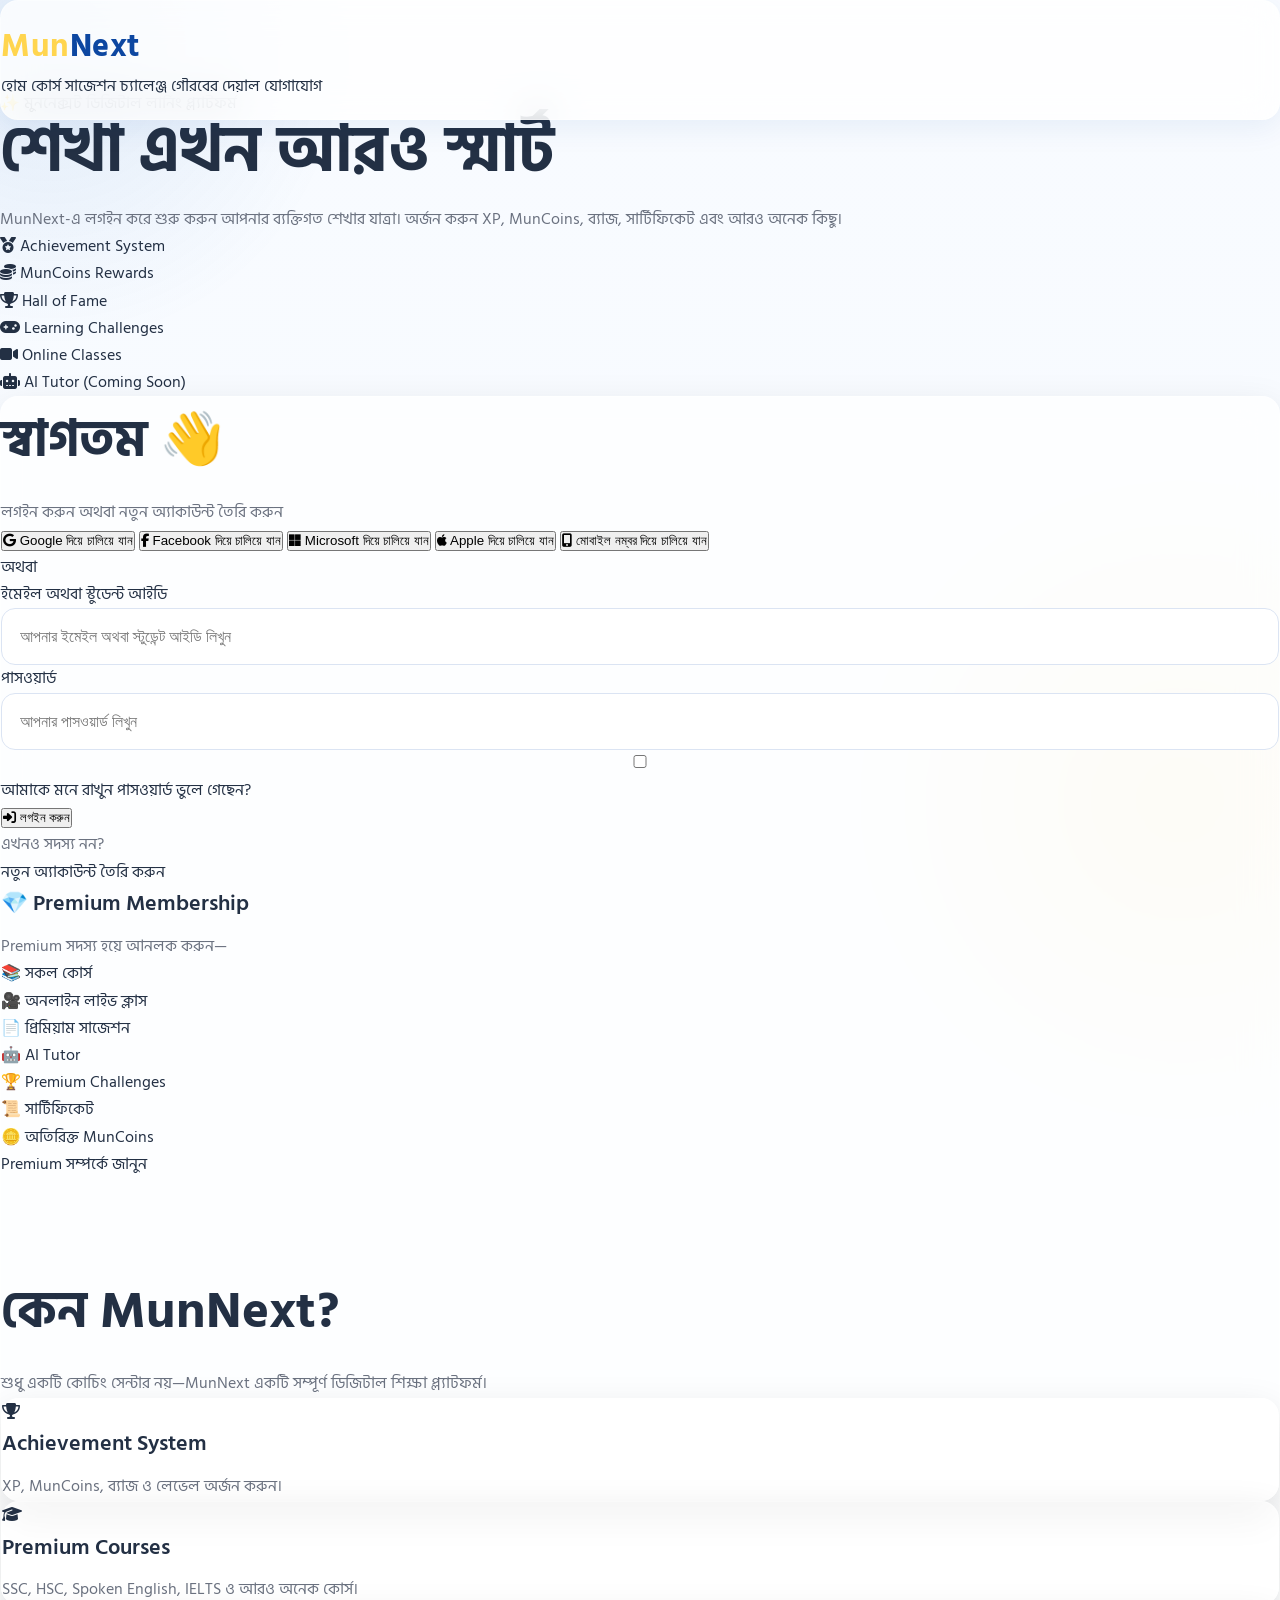
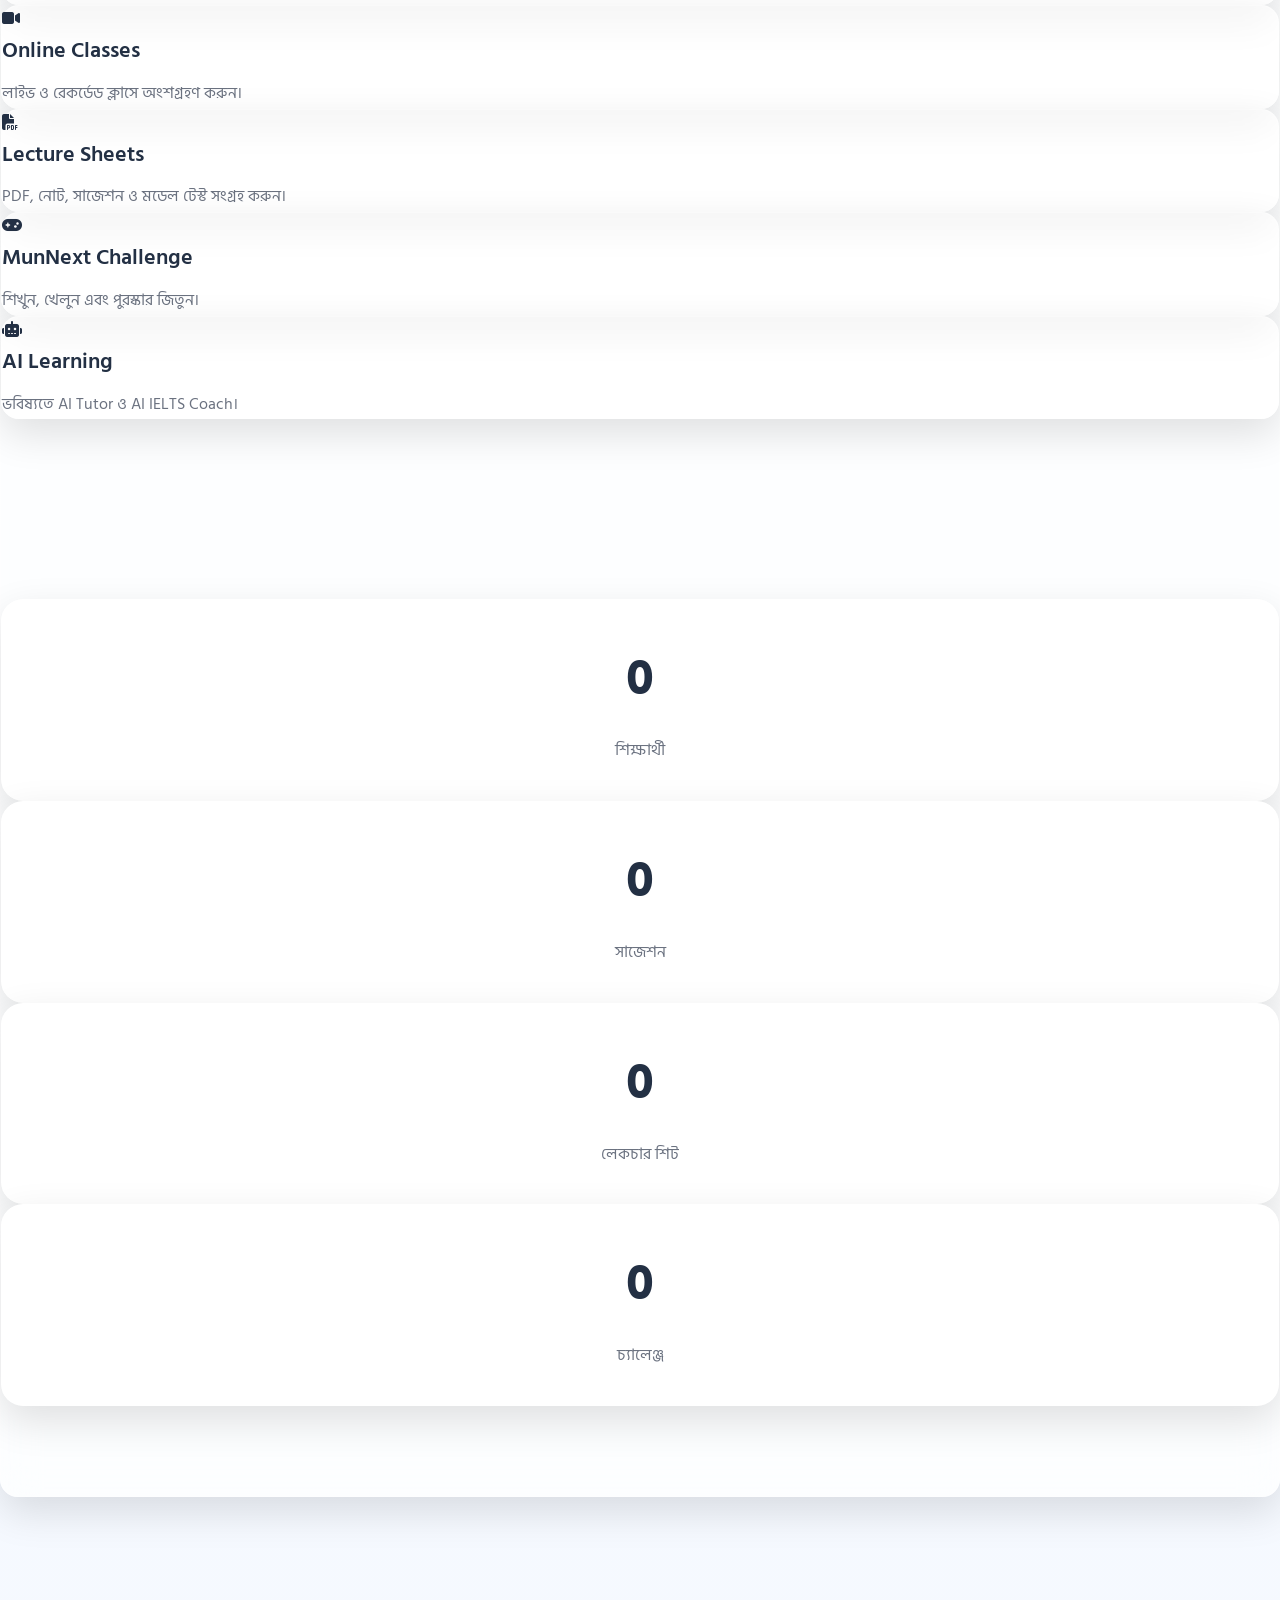
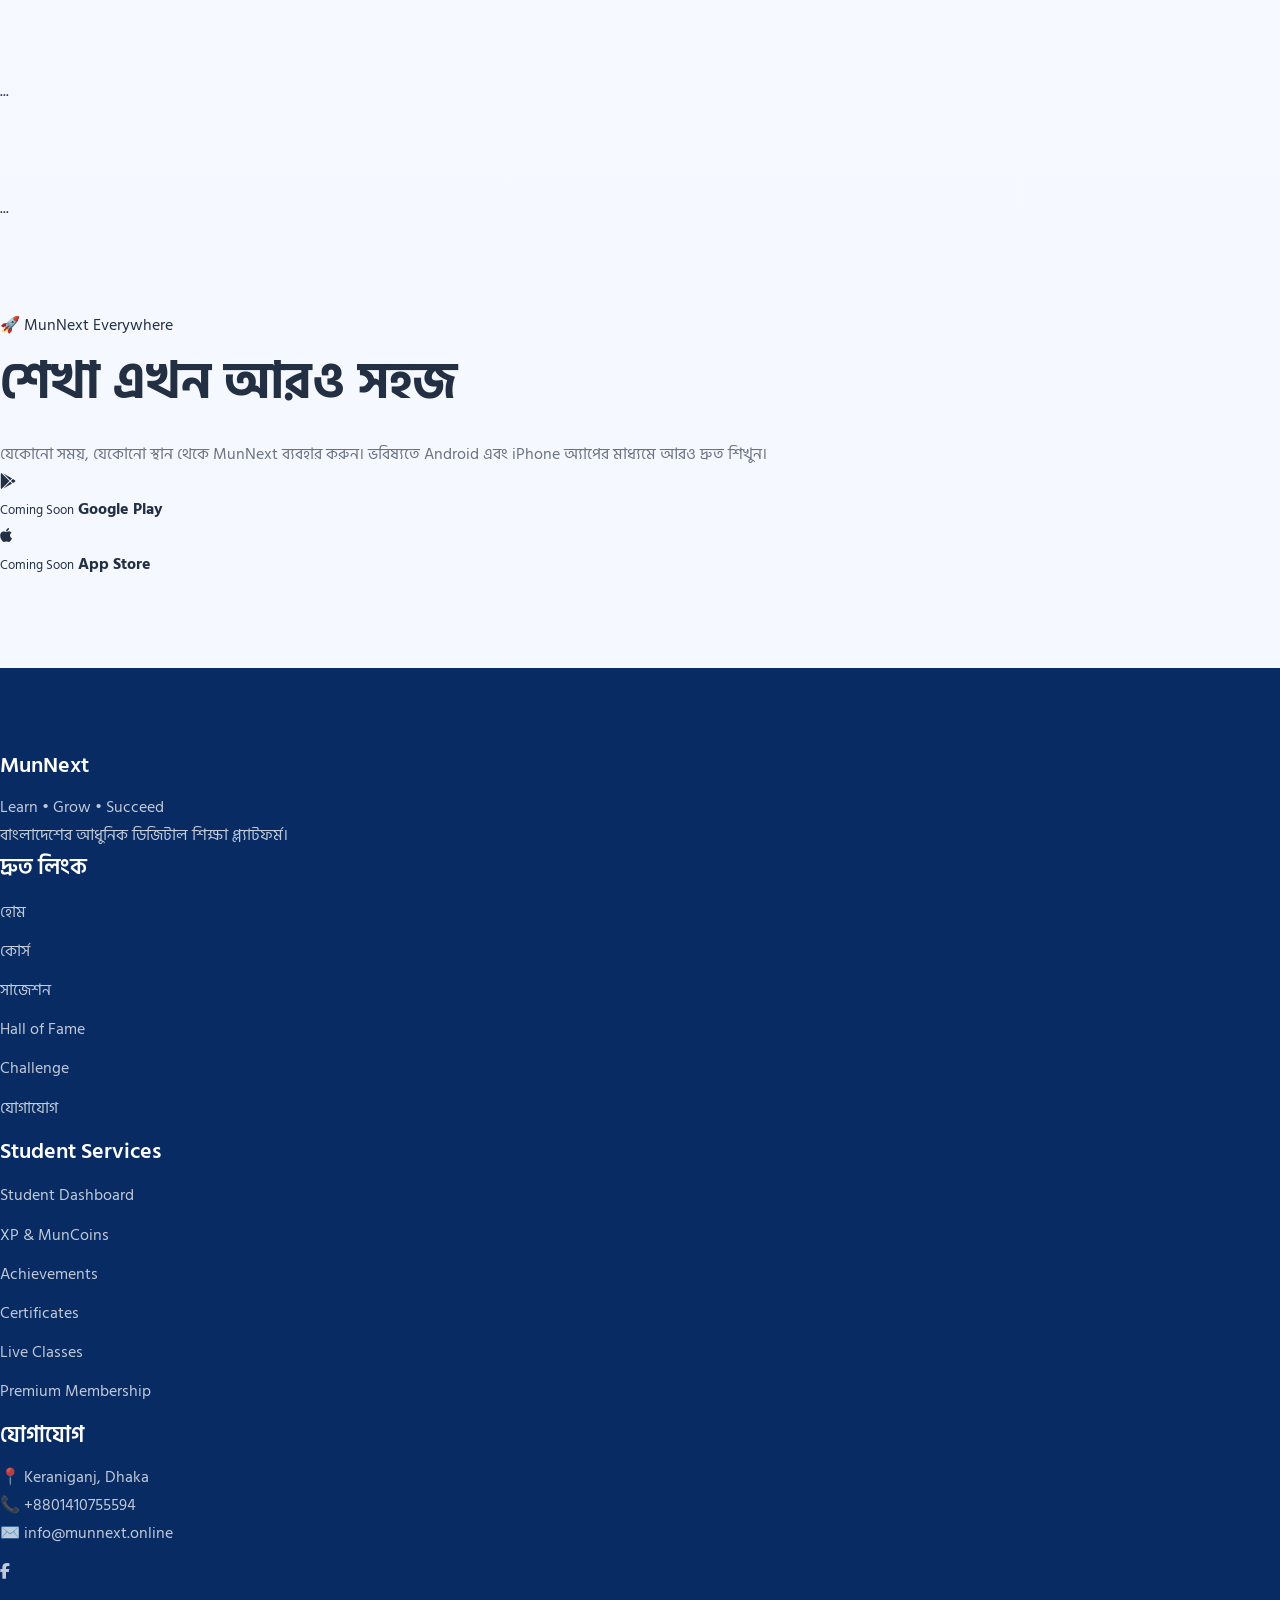
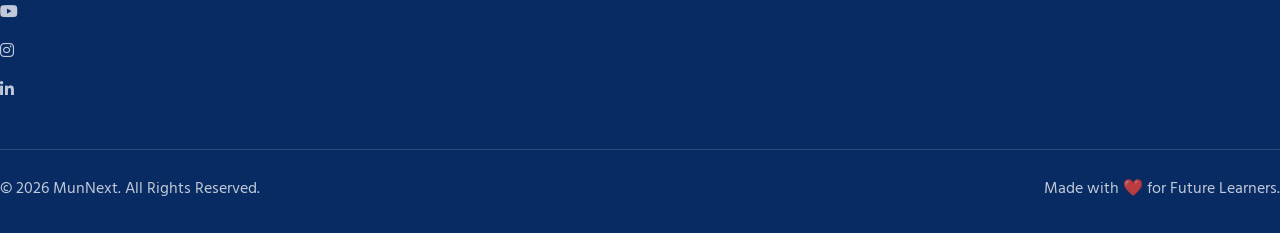
==== login.html @ df801f14 "Create login.html" ====
<!DOCTYPE html>
<html lang="bn">

<head>

<meta charset="UTF-8">
<meta name="viewport" content="width=device-width, initial-scale=1.0">

<title>লগইন | MunNext</title>

<meta name="description" content="MunNext Student Login">

<link rel="preconnect" href="https://fonts.googleapis.com">
<link rel="preconnect" href="https://fonts.gstatic.com" crossorigin>

<link href="https://fonts.googleapis.com/css2?family=Hind+Siliguri:wght@400;500;600;700&family=Poppins:wght@300;400;500;600;700&display=swap" rel="stylesheet">

<link rel="stylesheet" href="css/style.css">
<link rel="stylesheet" href="css/components.css">
<link rel="stylesheet" href="css/animations.css">

<link rel="stylesheet"
href="https://cdnjs.cloudflare.com/ajax/libs/font-awesome/6.7.2/css/all.min.css">

</head>

<body>

<!-- Floating Background -->

<div class="floating-circle circle1"></div>
<div class="floating-circle circle2"></div>
<div class="floating-circle circle3"></div>

<!-- Navigation -->

<header class="navbar glass">

<a href="index.html" class="logo">

<span>Mun</span>Next

</a>

<nav>

<a href="index.html">হোম</a>

<a href="courses.html">কোর্স</a>

<a href="suggestion.html">সাজেশন</a>

<a href="challenge.html">চ্যালেঞ্জ</a>

<a href="hall-of-fame.html">গৌরবের দেয়াল</a>

<a href="contact.html">যোগাযোগ</a>

</nav>

</header>

<!-- Login Section -->

<section class="login-section">

<div class="login-left reveal">

<span class="premium-tag">

✨ মুননেক্সট ডিজিটাল লার্নিং প্ল্যাটফর্ম

</span>

<h1>

শেখা এখন আরও স্মার্ট

</h1>

<p>

MunNext-এ লগইন করে শুরু করুন আপনার ব্যক্তিগত শেখার যাত্রা।
অর্জন করুন XP, MunCoins, ব্যাজ, সার্টিফিকেট এবং আরও অনেক কিছু।

</p>

<div class="feature-list">

<div>

<i class="fa-solid fa-medal"></i>

<span>Achievement System</span>

</div>

<div>

<i class="fa-solid fa-coins"></i>

<span>MunCoins Rewards</span>

</div>

<div>

<i class="fa-solid fa-trophy"></i>

<span>Hall of Fame</span>

</div>

<div>

<i class="fa-solid fa-gamepad"></i>

<span>Learning Challenges</span>

</div>

<div>

<i class="fa-solid fa-video"></i>

<span>Online Classes</span>

</div>

<div>

<i class="fa-solid fa-robot"></i>

<span>AI Tutor (Coming Soon)</span>

</div>

</div>

</div>

<div class="login-card glass reveal">

<h2>

স্বাগতম 👋

</h2>

<p>

লগইন করুন অথবা নতুন অ্যাকাউন্ট তৈরি করুন

</p>

<!-- ==========================
     SOCIAL LOGIN
========================== -->

<div class="social-login">

<button class="social-btn google">

<i class="fab fa-google"></i>

<span>Google দিয়ে চালিয়ে যান</span>

</button>

<button class="social-btn facebook">

<i class="fab fa-facebook-f"></i>

<span>Facebook দিয়ে চালিয়ে যান</span>

</button>

<button class="social-btn microsoft">

<i class="fab fa-microsoft"></i>

<span>Microsoft দিয়ে চালিয়ে যান</span>

</button>

<button class="social-btn apple">

<i class="fab fa-apple"></i>

<span>Apple দিয়ে চালিয়ে যান</span>

</button>

<button class="social-btn phone">

<i class="fa-solid fa-mobile-screen-button"></i>

<span>মোবাইল নম্বর দিয়ে চালিয়ে যান</span>

</button>

</div>

<!-- Divider -->

<div class="divider">

<span>অথবা</span>

</div>

<!-- Login Form -->

<form class="login-form">

<div class="input-group">

<label>ইমেইল অথবা স্টুডেন্ট আইডি</label>

<input
type="text"
placeholder="আপনার ইমেইল অথবা স্টুডেন্ট আইডি লিখুন">

</div>

<div class="input-group">

<label>পাসওয়ার্ড</label>

<input
type="password"
placeholder="আপনার পাসওয়ার্ড লিখুন">

</div>

<div class="login-options">

<label>

<input type="checkbox">

আমাকে মনে রাখুন

</label>

<a href="forgot-password.html">

পাসওয়ার্ড ভুলে গেছেন?

</a>

</div>

<button class="login-btn">

<i class="fa-solid fa-right-to-bracket"></i>

লগইন করুন

</button>

</form>

<!-- Register -->

<div class="register-box">

<p>

এখনও সদস্য নন?

</p>

<a href="register.html">

নতুন অ্যাকাউন্ট তৈরি করুন

</a>

</div>

<!-- Premium Section -->

<div class="premium-box">

<h3>

💎 Premium Membership

</h3>

<p>

Premium সদস্য হয়ে আনলক করুন—

</p>

<ul>

<li>📚 সকল কোর্স</li>

<li>🎥 অনলাইন লাইভ ক্লাস</li>

<li>📄 প্রিমিয়াম সাজেশন</li>

<li>🤖 AI Tutor</li>

<li>🏆 Premium Challenges</li>

<li>📜 সার্টিফিকেট</li>

<li>🪙 অতিরিক্ত MunCoins</li>

</ul>

<a href="premium.html" class="premium-btn">

Premium সম্পর্কে জানুন

</a>

</div><!-- ==========================
     TRUST & PLATFORM FEATURES
========================== -->

<section class="platform-highlights reveal">

<h2>কেন MunNext?</h2>

<p class="section-desc">
শুধু একটি কোচিং সেন্টার নয়—MunNext একটি সম্পূর্ণ ডিজিটাল শিক্ষা প্ল্যাটফর্ম।
</p>

<div class="highlight-grid">

<div class="highlight-card glass">
<i class="fa-solid fa-trophy"></i>
<h3>Achievement System</h3>
<p>XP, MunCoins, ব্যাজ ও লেভেল অর্জন করুন।</p>
</div>

<div class="highlight-card glass">
<i class="fa-solid fa-graduation-cap"></i>
<h3>Premium Courses</h3>
<p>SSC, HSC, Spoken English, IELTS ও আরও অনেক কোর্স।</p>
</div>

<div class="highlight-card glass">
<i class="fa-solid fa-video"></i>
<h3>Online Classes</h3>
<p>লাইভ ও রেকর্ডেড ক্লাসে অংশগ্রহণ করুন।</p>
</div>

<div class="highlight-card glass">
<i class="fa-solid fa-file-pdf"></i>
<h3>Lecture Sheets</h3>
<p>PDF, নোট, সাজেশন ও মডেল টেস্ট সংগ্রহ করুন।</p>
</div>

<div class="highlight-card glass">
<i class="fa-solid fa-gamepad"></i>
<h3>MunNext Challenge</h3>
<p>শিখুন, খেলুন এবং পুরস্কার জিতুন।</p>
</div>

<div class="highlight-card glass">
<i class="fa-solid fa-robot"></i>
<h3>AI Learning</h3>
<p>ভবিষ্যতে AI Tutor ও AI IELTS Coach।</p>
</div>

</div>

</section>

<!-- ==========================
     LIVE PLATFORM STATS
========================== -->

<section class="login-stats reveal">

<div class="stat-card glass">
<h2 data-counter="1000">0</h2>
<p>শিক্ষার্থী</p>
</div>

<div class="stat-card glass">
<h2 data-counter="200">0</h2>
<p>সাজেশন</p>
</div>

<div class="stat-card glass">
<h2 data-counter="500">0</h2>
<p>লেকচার শিট</p>
</div>

<div class="stat-card glass">
<h2 data-counter="50">0</h2>
<p>চ্যালেঞ্জ</p>
</div>

</section>

</div>

</section>

<!-- Paste Part 4 Here -->

<section class="download-app">
...
</section>

<footer>
...
</footer>

<script src="js/main.js"></script>
<script src="js/animations.js"></script>
<script src="js/auth.js"></script>
<script src="js/animations.js"></script>
<script src="js/auth.js"></script>
<!-- ===================================================
                DOWNLOAD APP SECTION
=================================================== -->

<section class="download-app reveal">

<div class="download-content">

<span class="premium-tag">

🚀 MunNext Everywhere

</span>

<h2>

শেখা এখন আরও সহজ

</h2>

<p>

যেকোনো সময়, যেকোনো স্থান থেকে MunNext ব্যবহার করুন।
ভবিষ্যতে Android এবং iPhone অ্যাপের মাধ্যমে আরও দ্রুত শিখুন।

</p>

<div class="download-buttons">

<a href="#" class="store-btn">

<i class="fab fa-google-play"></i>

<div>

<small>Coming Soon</small>

<strong>Google Play</strong>

</div>

</a>

<a href="#" class="store-btn">

<i class="fab fa-apple"></i>

<div>

<small>Coming Soon</small>

<strong>App Store</strong>

</div>

</a>

</div>

</div>

</section>

<!-- ===================================================
                    FOOTER
=================================================== -->

<footer class="footer">

<div class="footer-grid">

<div>

<h3>MunNext</h3>

<p>

Learn • Grow • Succeed

</p>

<p>

বাংলাদেশের আধুনিক ডিজিটাল শিক্ষা প্ল্যাটফর্ম।

</p>

</div>

<div>

<h3>দ্রুত লিংক</h3>

<a href="index.html">হোম</a>

<a href="courses.html">কোর্স</a>

<a href="suggestion.html">সাজেশন</a>

<a href="hall-of-fame.html">Hall of Fame</a>

<a href="challenge.html">Challenge</a>

<a href="contact.html">যোগাযোগ</a>

</div>

<div>

<h3>Student Services</h3>

<a href="#">Student Dashboard</a>

<a href="#">XP & MunCoins</a>

<a href="#">Achievements</a>

<a href="#">Certificates</a>

<a href="#">Live Classes</a>

<a href="#">Premium Membership</a>

</div>

<div>

<h3>যোগাযোগ</h3>

<p>

📍 Keraniganj, Dhaka

</p>

<p>

📞 +8801410755594

</p>

<p>

✉️ info@munnext.online

</p>

<div class="social-icons">

<a href="#"><i class="fab fa-facebook-f"></i></a>

<a href="#"><i class="fab fa-youtube"></i></a>

<a href="#"><i class="fab fa-instagram"></i></a>

<a href="#"><i class="fab fa-linkedin-in"></i></a>

</div>

</div>

</div>

<hr>

<div class="footer-bottom">

<p>

© 2026 MunNext.
All Rights Reserved.

</p>

<p>

Made with ❤️ for Future Learners.

</p>

</div>

</footer>
</body>

</html>
---- css/style.css ----
/*==================================================
  MUNNEXT DESIGN SYSTEM v2.0
  Author : OpenAI + Munna
  Website: https://munnext.online
  Theme  : Premium EdTech Platform
==================================================*/



/*==================================================
  GOOGLE FONT
==================================================*/

@import url('https://fonts.googleapis.com/css2?family=Poppins:wght@300;400;500;600;700;800&display=swap');



/*==================================================
  ROOT VARIABLES
==================================================*/

:root{

/* Brand */

--primary:#0D47A1;
--primary-light:#1565C0;
--primary-dark:#082B63;

--accent:#FFD54F;
--accent-dark:#F9A825;

--success:#00C853;
--danger:#E53935;

--purple:#7B1FA2;

--white:#ffffff;
--black:#111111;


/* Backgrounds */

--bg:#F4F8FF;
--bg-light:#FCFDFF;

--glass:rgba(255,255,255,.72);


/* Text */

--text:#233044;
--text-light:#6B7280;


/* Shadows */

--shadow-sm:
0 5px 15px rgba(0,0,0,.08);

--shadow:
0 15px 40px rgba(0,0,0,.12);

--shadow-lg:
0 25px 70px rgba(13,71,161,.18);


/* Radius */

--radius:18px;

--radius-lg:28px;

--radius-xl:40px;


/* Transition */

--transition:.35s ease;

}



/*==================================================
  RESET
==================================================*/

*{

margin:0;

padding:0;

box-sizing:border-box;

}



html{

scroll-behavior:smooth;

}



body{

font-family:'Hind Siliguri','Poppins',sans-serif;

background:linear-gradient(
180deg,
#F8FBFF 0%,
#F4F8FF 100%
);

color:var(--text);

overflow-x:hidden;

line-height:1.7;

}



/*==================================================
  TYPOGRAPHY
==================================================*/

h1{

font-size:clamp(2.7rem,5vw,4.6rem);

font-weight:800;

line-height:1.1;

margin-bottom:18px;

}



h2{

font-size:clamp(2rem,4vw,3.2rem);

font-weight:700;

margin-bottom:15px;

}



h3{

font-size:1.35rem;

font-weight:600;

margin-bottom:10px;

}



p{

font-size:1.02rem;

color:var(--text-light);

}



a{

text-decoration:none;

color:inherit;

}



/*==================================================
  IMAGES
==================================================*/

img{

max-width:100%;

display:block;

}



/*==================================================
  LISTS
==================================================*/

ul{

list-style:none;

}



/*==================================================
  CONTAINER
==================================================*/

.container{

width:min(1200px,92%);

margin:auto;

}



/*==================================================
  SECTION
==================================================*/

section{

padding:90px 0;

position:relative;

}



/*==================================================
  SECTION TITLE
==================================================*/

.section-title{

text-align:center;

margin-bottom:70px;

}



.section-title h2{

color:var(--primary);

}



.section-title p{

max-width:760px;

margin:auto;

}



/*==================================================
  GRID SYSTEM
==================================================*/

.grid{

display:grid;

gap:30px;

}



.grid-2{

grid-template-columns:repeat(auto-fit,minmax(340px,1fr));

}



.grid-3{

grid-template-columns:repeat(auto-fit,minmax(280px,1fr));

}



.grid-4{

grid-template-columns:repeat(auto-fit,minmax(220px,1fr));

}



/*==================================================
  GLASS EFFECT
==================================================*/

.glass{

background:var(--glass);

backdrop-filter:blur(18px);

border:1px solid rgba(255,255,255,.35);

border-radius:var(--radius);

box-shadow:var(--shadow);

}



/*==================================================
  PREMIUM BACKGROUND
==================================================*/

body::before{

content:"";

position:fixed;

top:-250px;

left:-250px;

width:600px;

height:600px;

background:
radial-gradient(circle,
rgba(21,101,192,.10),
transparent 70%);

z-index:-2;

}



body::after{

content:"";

position:fixed;

bottom:-250px;

right:-250px;

width:700px;

height:700px;

background:
radial-gradient(circle,
rgba(255,213,79,.18),
transparent 70%);

z-index:-2;

}



/*==================================================
  SCROLLBAR
==================================================*/

::-webkit-scrollbar{

width:10px;

}



::-webkit-scrollbar-track{

background:#EAF2FF;

}



::-webkit-scrollbar-thumb{

background:var(--primary);

border-radius:100px;

}



::-webkit-scrollbar-thumb:hover{

background:var(--primary-light);

}/*==================================================
  NAVBAR
==================================================*/

.navbar{

position:fixed;

top:0;
left:0;

width:100%;

padding:18px 0;

z-index:9999;

background:rgba(255,255,255,.78);

backdrop-filter:blur(18px);

-webkit-backdrop-filter:blur(18px);

border-bottom:1px solid rgba(255,255,255,.35);

box-shadow:0 8px 30px rgba(13,71,161,.08);

transition:var(--transition);

}


.navbar .container{

display:flex;

align-items:center;

justify-content:space-between;

}



.logo{

font-size:2rem;

font-weight:800;

color:var(--primary);

letter-spacing:.5px;

cursor:pointer;

}



.logo span{

color:var(--accent);

}



.nav-links{

display:flex;

align-items:center;

gap:28px;

}



.nav-links a{

font-size:.95rem;

font-weight:600;

color:var(--text);

position:relative;

transition:var(--transition);

}



.nav-links a:hover{

color:var(--primary);

}



.nav-links a::after{

content:"";

position:absolute;

left:0;

bottom:-8px;

width:0;

height:3px;

border-radius:50px;

background:linear-gradient(
90deg,
var(--primary),
var(--accent)
);

transition:.35s;

}



.nav-links a:hover::after{

width:100%;

}



/*==================================================
  MOBILE MENU BUTTON
==================================================*/

.menu-btn{

display:none;

font-size:2rem;

cursor:pointer;

color:var(--primary);

}



/*==================================================
  HERO
==================================================*/

.hero{

min-height:100vh;

display:flex;

align-items:center;

justify-content:center;

padding-top:120px;

position:relative;

overflow:hidden;

}



.hero::before{

content:"";

position:absolute;

inset:0;

background:

radial-gradient(circle at top right,
rgba(255,213,79,.18),
transparent 40%),

radial-gradient(circle at bottom left,
rgba(21,101,192,.14),
transparent 45%);

pointer-events:none;

}



.hero-content{

position:relative;

z-index:2;

text-align:center;

max-width:920px;

margin:auto;

}



.hero h1{

color:var(--primary-dark);

}



.hero h1 span{

background:linear-gradient(
90deg,
var(--primary),
var(--primary-light),
var(--accent)
);

-webkit-background-clip:text;

-webkit-text-fill-color:transparent;

}



.hero p{

font-size:1.15rem;

margin:25px auto 45px;

max-width:760px;

}



/*==================================================
  BUTTONS
==================================================*/

.btn{

display:inline-flex;

align-items:center;

justify-content:center;

padding:16px 34px;

border:none;

border-radius:999px;

font-weight:700;

cursor:pointer;

transition:var(--transition);

background:linear-gradient(
135deg,
var(--primary),
var(--primary-light)
);

color:#fff;

box-shadow:var(--shadow);

}



.btn:hover{

transform:translateY(-5px);

box-shadow:var(--shadow-lg);

}



.btn-yellow{

background:linear-gradient(
135deg,
var(--accent),
#FFE082
);

color:#222;

}



.buttons{

display:flex;

justify-content:center;

gap:18px;

flex-wrap:wrap;

}



/*==================================================
  HERO XP BAR
==================================================*/

.xp-bar{

height:12px;

width:100%;

background:#E6ECF7;

border-radius:50px;

overflow:hidden;

margin:16px 0;

}



.xp-progress{

width:75%;

height:100%;

border-radius:50px;

background:linear-gradient(
90deg,
var(--success),
#69F0AE
);

animation:xpMove 2.5s ease;

}



@keyframes xpMove{

from{

width:0;

}

to{

width:75%;

}

}



/*==================================================
  GRADIENT TEXT
==================================================*/

.gradient-text{

background:linear-gradient(
90deg,
var(--primary),
var(--purple),
var(--accent)
);

-webkit-background-clip:text;

-webkit-text-fill-color:transparent;

}



/*==================================================
  GLASS CARD
==================================================*/

.glass-card{

background:rgba(255,255,255,.75);

backdrop-filter:blur(20px);

border-radius:24px;

padding:30px;

box-shadow:var(--shadow);

border:1px solid rgba(255,255,255,.4);

transition:var(--transition);

}



.glass-card:hover{

transform:translateY(-10px);

box-shadow:var(--shadow-lg);

}/*==================================================
  PREMIUM CARDS
==================================================*/

.premium-card{
    background:rgba(255,255,255,.82);
    backdrop-filter:blur(18px);
    -webkit-backdrop-filter:blur(18px);
    border:1px solid rgba(255,255,255,.45);
    border-radius:24px;
    padding:32px;
    box-shadow:var(--shadow);
    transition:all .35s ease;
    overflow:hidden;
    position:relative;
}

.premium-card::before{
    content:"";
    position:absolute;
    top:0;
    left:-120%;
    width:80%;
    height:100%;
    background:linear-gradient(
        90deg,
        transparent,
        rgba(255,255,255,.45),
        transparent
    );
    transition:.8s;
}

.premium-card:hover::before{
    left:130%;
}

.premium-card:hover{
    transform:translateY(-10px);
    box-shadow:var(--shadow-lg);
}


/*==================================================
  COURSE CARD
==================================================*/

.course-card{
    text-align:center;
}

.course-card .icon{
    width:90px;
    height:90px;
    margin:auto;
    margin-bottom:20px;
    border-radius:50%;
    display:flex;
    align-items:center;
    justify-content:center;
    font-size:2rem;
    background:linear-gradient(
        135deg,
        var(--primary),
        var(--primary-light)
    );
    color:#fff;
}


/*==================================================
  STATISTICS
==================================================*/

.stat-card{
    background:#fff;
    border-radius:22px;
    padding:35px;
    text-align:center;
    box-shadow:var(--shadow);
    transition:.35s;
}

.stat-card:hover{
    transform:translateY(-10px);
}

.stat-card h1{
    color:var(--primary);
    font-size:3rem;
}

.stat-card p{
    margin-top:10px;
}


/*==================================================
  BADGES
==================================================*/

.badge{
    display:inline-flex;
    align-items:center;
    gap:8px;
    padding:10px 18px;
    border-radius:999px;
    font-size:.9rem;
    font-weight:700;
    background:linear-gradient(
        135deg,
        var(--accent),
        #FFE082
    );
    color:#222;
}


/*==================================================
  SHARE BUTTONS
==================================================*/

.share-buttons{
    display:flex;
    gap:15px;
    justify-content:center;
    flex-wrap:wrap;
    margin-top:25px;
}


/*==================================================
  LIVE CLASS CARD
==================================================*/

.live-class{
    background:#fff;
    padding:30px;
    border-radius:24px;
    text-align:center;
    box-shadow:var(--shadow);
    transition:.35s;
}

.live-class:hover{
    transform:translateY(-12px);
    box-shadow:var(--shadow-lg);
}

.live{
    display:inline-block;
    padding:8px 18px;
    border-radius:999px;
    background:#E53935;
    color:#fff;
    font-size:.8rem;
    font-weight:700;
}


/*==================================================
  STUDENT PHOTO
==================================================*/

.student-photo{
    width:180px;
    height:180px;
    object-fit:cover;
    border-radius:50%;
    border:6px solid var(--accent);
    margin:auto;
    box-shadow:var(--shadow);
}


/*==================================================
  CTA SECTION
==================================================*/

.cta-section{
    text-align:center;
    background:linear-gradient(
        135deg,
        var(--primary),
        var(--primary-light)
    );
    color:#fff;
    border-radius:40px;
    margin:90px auto;
    width:min(1200px,92%);
    padding:80px 40px;
}

.cta-section h1{
    color:#fff;
}

.cta-section p{
    color:rgba(255,255,255,.88);
    max-width:700px;
    margin:20px auto 40px;
}


/*==================================================
  FOOTER
==================================================*/

.footer{
    background:var(--primary-dark);
    color:#fff;
    padding:80px 0 30px;
}

.footer h2,
.footer h3{
    color:#fff;
}

.footer span{
    color:var(--accent);
}

.footer p{
    color:rgba(255,255,255,.75);
}

.footer a{
    display:block;
    color:rgba(255,255,255,.75);
    margin:12px 0;
    transition:.3s;
}

.footer a:hover{
    color:var(--accent);
    padding-left:6px;
}

.footer hr{
    margin:45px 0 25px;
    border:none;
    height:1px;
    background:rgba(255,255,255,.15);
}

.footer-bottom{
    display:flex;
    justify-content:space-between;
    align-items:center;
    gap:20px;
    flex-wrap:wrap;
}/*==================================================
  MUNNEXT DESIGN SYSTEM v2.0
  PART 4 - FINAL
==================================================*/


/*==============================
  FORMS
==============================*/

input,
textarea,
select{

width:100%;

padding:15px 18px;

border:1px solid #dbe4f3;

border-radius:14px;

outline:none;

font-size:1rem;

font-family:'Poppins',sans-serif;

background:#fff;

transition:.3s;

}

input:focus,
textarea:focus,
select:focus{

border-color:var(--primary);

box-shadow:0 0 0 4px rgba(13,71,161,.12);

}


/*==============================
  TABLE
==============================*/

table{

width:100%;

border-collapse:collapse;

background:#fff;

border-radius:20px;

overflow:hidden;

box-shadow:var(--shadow);

}

th{

background:var(--primary);

color:#fff;

padding:18px;

}

td{

padding:16px;

border-bottom:1px solid #eef2f7;

}

tr:hover{

background:#f7fbff;

}


/*==============================
  SPACING UTILITIES
==============================*/

.mt-1{margin-top:10px;}
.mt-2{margin-top:20px;}
.mt-3{margin-top:30px;}
.mt-4{margin-top:40px;}
.mt-5{margin-top:60px;}

.mb-1{margin-bottom:10px;}
.mb-2{margin-bottom:20px;}
.mb-3{margin-bottom:30px;}
.mb-4{margin-bottom:40px;}
.mb-5{margin-bottom:60px;}

.pt-5{padding-top:60px;}
.pb-5{padding-bottom:60px;}

.text-center{text-align:center;}

.bg-light{

background:var(--bg);

}

.rounded{

border-radius:var(--radius);

}

.shadow{

box-shadow:var(--shadow);

}


/*==============================
  HOVER EFFECTS
==============================*/

.hover-up{

transition:.35s;

}

.hover-up:hover{

transform:translateY(-8px);

}

.hover-scale{

transition:.35s;

}

.hover-scale:hover{

transform:scale(1.03);

}

.hover-rotate{

transition:.35s;

}

.hover-rotate:hover{

transform:rotate(-2deg);

}


/*==============================
  RESPONSIVE
==============================*/

@media(max-width:992px){

.hero{

padding-top:140px;

}

.grid-4{

grid-template-columns:repeat(2,1fr);

}

}



@media(max-width:768px){

.nav-links{

display:none;

}

.menu-btn{

display:block;

}

.grid-2,
.grid-3,
.grid-4{

grid-template-columns:1fr;

}

.buttons{

flex-direction:column;

align-items:center;

}

.hero{

text-align:center;

}

.hero h1{

font-size:2.7rem;

}

section{

padding:70px 0;

}

.footer-bottom{

justify-content:center;

text-align:center;

}

}



@media(max-width:480px){

.container{

width:94%;

}

.hero h1{

font-size:2.2rem;

}

h2{

font-size:2rem;

}

.btn{

width:100%;

}

.premium-card{

padding:24px;

}

}


/*==============================
  ACCESSIBILITY
==============================*/

:focus-visible{

outline:3px solid var(--accent);

outline-offset:3px;

}


/*==============================
  SELECTION
==============================*/

::selection{

background:var(--primary);

color:#fff;

}


/*==============================
  END OF FILE
==============================*/
---- css/components.css ----
/*==================================================
  MUNNEXT COMPONENTS v1.0
  Premium Reusable UI Components
==================================================*/


/*==================================
  PREMIUM CARD
==================================*/

.premium-card{
    background:rgba(255,255,255,.88);
    backdrop-filter:blur(20px);
    -webkit-backdrop-filter:blur(20px);
    border:1px solid rgba(255,255,255,.45);
    border-radius:24px;
    padding:30px;
    position:relative;
    overflow:hidden;
    transition:.35s ease;
    box-shadow:0 15px 40px rgba(13,71,161,.10);
}

.premium-card:hover{

    transform:translateY(-10px);

    box-shadow:0 25px 60px rgba(13,71,161,.18);

}

.premium-card::before{

    content:"";

    position:absolute;

    top:0;
    left:-120%;

    width:80%;
    height:100%;

    background:linear-gradient(
        90deg,
        transparent,
        rgba(255,255,255,.45),
        transparent
    );

    transition:.8s;

}

.premium-card:hover::before{

    left:130%;

}


/*==================================
  ACHIEVEMENT CARD
==================================*/

.achievement-card{

    background:linear-gradient(
        135deg,
        #ffffff,
        #f7fbff
    );

    border-radius:24px;

    padding:30px;

    text-align:center;

    transition:.35s;

    box-shadow:0 12px 35px rgba(13,71,161,.08);

    border-top:5px solid var(--accent);

}

.achievement-card:hover{

    transform:translateY(-10px);

}

.achievement-icon{

    width:90px;

    height:90px;

    margin:auto;

    border-radius:50%;

    display:flex;

    align-items:center;

    justify-content:center;

    font-size:42px;

    background:linear-gradient(
        135deg,
        var(--primary),
        var(--primary-light)
    );

    color:#fff;

    margin-bottom:20px;

}


/*==================================
  HALL OF FAME WINNER CARD
==================================*/

.winner-card{

    background:#fff;

    border-radius:28px;

    overflow:hidden;

    box-shadow:0 18px 45px rgba(13,71,161,.12);

    transition:.35s;

}

.winner-card:hover{

    transform:translateY(-12px);

}

.winner-cover{

    height:110px;

    background:linear-gradient(
        135deg,
        var(--primary),
        var(--primary-light)
    );

}

.winner-avatar{

    width:120px;

    height:120px;

    border-radius:50%;

    object-fit:cover;

    border:6px solid #fff;

    margin:-60px auto 20px;

    display:block;

}

.winner-body{

    padding:25px;

    text-align:center;

}


/*==================================
  BADGE
==================================*/

.badge{

    display:inline-flex;

    align-items:center;

    justify-content:center;

    padding:8px 18px;

    border-radius:999px;

    font-size:.85rem;

    font-weight:700;

    background:linear-gradient(
        135deg,
        var(--accent),
        #FFE082
    );

    color:#222;

}


/*==================================
  XP WIDGET
==================================*/

.xp-widget{

    background:#fff;

    border-radius:22px;

    padding:25px;

    box-shadow:0 10px 30px rgba(13,71,161,.08);

}

.xp-widget h3{

    margin-bottom:15px;

}

.xp-bar{

    width:100%;

    height:12px;

    border-radius:999px;

    overflow:hidden;

    background:#e8eef9;

}

.xp-progress{

    width:70%;

    height:100%;

    border-radius:999px;

    background:linear-gradient(
        90deg,
        #00C853,
        #69F0AE
    );

}


/*==================================
  MUNCOINS
==================================*/

.coin-widget{

    background:linear-gradient(
        135deg,
        #FFF8E1,
        #ffffff
    );

    border-radius:22px;

    text-align:center;

    padding:30px;

    box-shadow:0 12px 30px rgba(255,193,7,.15);

}

.coin-value{

    font-size:3rem;

    font-weight:800;

    color:#F9A825;

}

.coin-label{

    color:#777;

    margin-top:10px;

}/*==================================================
  COURSE CARD
==================================================*/

.course-card{
    background:#fff;
    border-radius:24px;
    overflow:hidden;
    box-shadow:0 15px 40px rgba(13,71,161,.10);
    transition:.35s;
    display:flex;
    flex-direction:column;
}

.course-card:hover{
    transform:translateY(-12px);
    box-shadow:0 25px 60px rgba(13,71,161,.18);
}

.course-image{
    height:220px;
    background:linear-gradient(135deg,var(--primary),var(--primary-light));
    display:flex;
    align-items:center;
    justify-content:center;
    font-size:4rem;
    color:#fff;
}

.course-content{
    padding:28px;
    flex:1;
}

.course-meta{
    display:flex;
    justify-content:space-between;
    margin:20px 0;
    font-size:.9rem;
    color:var(--text-light);
}


/*==================================================
  PRICING CARD
==================================================*/

.pricing-card{
    background:#fff;
    border-radius:28px;
    padding:40px 30px;
    text-align:center;
    box-shadow:0 15px 45px rgba(13,71,161,.10);
    transition:.35s;
    position:relative;
}

.pricing-card:hover{
    transform:translateY(-12px);
}

.pricing-card.featured{
    border:3px solid var(--accent);
}

.price{
    font-size:3rem;
    font-weight:800;
    color:var(--primary);
    margin:20px 0;
}

.pricing-card ul{
    margin:25px 0;
}

.pricing-card ul li{
    padding:10px 0;
    color:var(--text-light);
}


/*==================================================
  TESTIMONIAL CARD
==================================================*/

.testimonial-card{
    background:#fff;
    border-radius:24px;
    padding:30px;
    box-shadow:0 15px 40px rgba(13,71,161,.10);
    position:relative;
}

.testimonial-card::before{
    content:"★★★★★";
    color:var(--accent);
    font-size:1.1rem;
    display:block;
    margin-bottom:15px;
}

.testimonial-user{
    display:flex;
    align-items:center;
    gap:15px;
    margin-top:25px;
}

.testimonial-user img{
    width:60px;
    height:60px;
    border-radius:50%;
    object-fit:cover;
}


/*==================================================
  NOTICE CARD
==================================================*/

.notice-card{
    background:#fff;
    border-left:6px solid var(--accent);
    padding:25px;
    border-radius:18px;
    box-shadow:0 10px 30px rgba(13,71,161,.08);
    transition:.3s;
}

.notice-card:hover{
    transform:translateX(6px);
}


/*==================================================
  GALLERY CARD
==================================================*/

.gallery-card{
    overflow:hidden;
    border-radius:20px;
    box-shadow:0 12px 30px rgba(13,71,161,.10);
}

.gallery-card img{
    width:100%;
    display:block;
    transition:.45s;
}

.gallery-card:hover img{
    transform:scale(1.08);
}


/*==================================================
  BLOG CARD
==================================================*/

.blog-card{
    background:#fff;
    border-radius:24px;
    overflow:hidden;
    box-shadow:0 15px 40px rgba(13,71,161,.10);
    transition:.35s;
}

.blog-card:hover{
    transform:translateY(-10px);
}

.blog-image{
    height:220px;
    background:linear-gradient(135deg,var(--primary),var(--primary-light));
}

.blog-content{
    padding:28px;
}

.blog-date{
    font-size:.85rem;
    color:var(--text-light);
    margin-bottom:12px;
}/*==================================================
  MUNNEXT COMPONENTS v1.0
  PART 3
==================================================*/


/*==================================
  LEADERBOARD CARD
==================================*/

.leaderboard{

    background:#fff;

    border-radius:28px;

    overflow:hidden;

    box-shadow:0 15px 40px rgba(13,71,161,.10);

}

.leaderboard-header{

    background:linear-gradient(
        135deg,
        var(--primary),
        var(--primary-light)
    );

    color:#fff;

    padding:22px 30px;

}

.leaderboard-item{

    display:flex;

    align-items:center;

    justify-content:space-between;

    padding:18px 25px;

    border-bottom:1px solid #eef2f7;

    transition:.3s;

}

.leaderboard-item:hover{

    background:#F8FBFF;

}

.rank{

    width:42px;

    height:42px;

    border-radius:50%;

    display:flex;

    align-items:center;

    justify-content:center;

    font-weight:700;

    background:var(--accent);

    color:#222;

}



/*==================================
  CHALLENGE CARD
==================================*/

.challenge-card{

    background:linear-gradient(
        135deg,
        #ffffff,
        #F8FBFF
    );

    border-radius:26px;

    padding:30px;

    position:relative;

    overflow:hidden;

    transition:.35s;

    box-shadow:0 15px 40px rgba(13,71,161,.10);

}

.challenge-card:hover{

    transform:translateY(-10px);

}

.challenge-level{

    position:absolute;

    top:18px;

    right:18px;

    padding:8px 15px;

    border-radius:999px;

    background:var(--accent);

    font-size:.8rem;

    font-weight:700;

}

.challenge-reward{

    margin-top:18px;

    color:var(--primary);

    font-weight:700;

}



/*==================================
  TIMELINE
==================================*/

.timeline{

    position:relative;

    margin:40px 0;

    padding-left:35px;

}

.timeline::before{

    content:"";

    position:absolute;

    left:10px;

    top:0;

    width:4px;

    height:100%;

    background:var(--primary-light);

    border-radius:999px;

}

.timeline-item{

    position:relative;

    margin-bottom:35px;

}

.timeline-item::before{

    content:"";

    position:absolute;

    left:-32px;

    top:6px;

    width:18px;

    height:18px;

    border-radius:50%;

    background:var(--accent);

    border:4px solid #fff;

    box-shadow:0 0 0 3px var(--primary);

}



/*==================================
  FAQ ACCORDION
==================================*/

.faq-item{

    background:#fff;

    border-radius:18px;

    margin-bottom:18px;

    box-shadow:0 10px 30px rgba(13,71,161,.08);

    overflow:hidden;

}

.faq-question{

    padding:22px;

    cursor:pointer;

    font-weight:600;

}

.faq-answer{

    display:none;

    padding:0 22px 22px;

    color:var(--text-light);

}



/*==================================
  ALERT BOXES
==================================*/

.alert{

    padding:18px 24px;

    border-radius:18px;

    margin:20px 0;

    font-weight:500;

}

.alert-success{

    background:#E8F5E9;

    color:#1B5E20;

    border-left:5px solid #00C853;

}

.alert-warning{

    background:#FFF8E1;

    color:#8D6E00;

    border-left:5px solid var(--accent);

}

.alert-danger{

    background:#FFEBEE;

    color:#B71C1C;

    border-left:5px solid var(--danger);

}



/*==================================
  PROGRESS RING PLACEHOLDER
==================================*/

.progress-ring{

    width:140px;

    height:140px;

    border-radius:50%;

    display:flex;

    align-items:center;

    justify-content:center;

    margin:auto;

    font-size:2rem;

    font-weight:700;

    background:conic-gradient(

        var(--primary) 75%,

        #E6ECF7 0

    );

    color:var(--primary);

}



/*==================================
  LOADING SKELETON
==================================*/

.skeleton{

    border-radius:18px;

    background:linear-gradient(

        90deg,

        #eceff4,

        #f8fbff,

        #eceff4

    );

    background-size:300%;

    animation:skeletonLoading 1.6s infinite;

}

@keyframes skeletonLoading{

    0%{

        background-position:100% 0;

    }

    100%{

        background-position:-100% 0;

    }

}
---- css/animations.css ----
/*==================================================
  MUNNEXT ANIMATIONS v1.0
  Premium Animation Library
==================================================*/


/*==================================
  FADE UP
==================================*/

@keyframes fadeUp{

    from{
        opacity:0;
        transform:translateY(40px);
    }

    to{
        opacity:1;
        transform:translateY(0);
    }

}

.fade-up{

    animation:fadeUp .8s ease forwards;

}



/*==================================
  FADE DOWN
==================================*/

@keyframes fadeDown{

    from{

        opacity:0;

        transform:translateY(-40px);

    }

    to{

        opacity:1;

        transform:translateY(0);

    }

}

.fade-down{

    animation:fadeDown .8s ease forwards;

}



/*==================================
  FADE LEFT
==================================*/

@keyframes fadeLeft{

    from{

        opacity:0;

        transform:translateX(-60px);

    }

    to{

        opacity:1;

        transform:translateX(0);

    }

}

.fade-left{

    animation:fadeLeft .9s ease forwards;

}



/*==================================
  FADE RIGHT
==================================*/

@keyframes fadeRight{

    from{

        opacity:0;

        transform:translateX(60px);

    }

    to{

        opacity:1;

        transform:translateX(0);

    }

}

.fade-right{

    animation:fadeRight .9s ease forwards;

}



/*==================================
  ZOOM IN
==================================*/

@keyframes zoomIn{

    from{

        opacity:0;

        transform:scale(.8);

    }

    to{

        opacity:1;

        transform:scale(1);

    }

}

.zoom-in{

    animation:zoomIn .7s ease forwards;

}



/*==================================
  FLOAT
==================================*/

@keyframes floating{

    0%{

        transform:translateY(0);

    }

    50%{

        transform:translateY(-12px);

    }

    100%{

        transform:translateY(0);

    }

}

.float{

    animation:floating 4s ease-in-out infinite;

}



/*==================================
  PULSE
==================================*/

@keyframes pulse{

    0%{

        transform:scale(1);

    }

    50%{

        transform:scale(1.05);

    }

    100%{

        transform:scale(1);

    }

}

.pulse{

    animation:pulse 2.5s infinite;

}



/*==================================
  SPIN
==================================*/

@keyframes spin{

    from{

        transform:rotate(0deg);

    }

    to{

        transform:rotate(360deg);

    }

}

.spin{

    animation:spin 12s linear infinite;

}/*==================================================
  MUNNEXT ANIMATIONS v1.0
  PART 2
==================================================*/


/*==================================
  GLOW EFFECT
==================================*/

@keyframes glow{

    0%{
        box-shadow:0 0 10px rgba(255,213,79,.20);
    }

    50%{
        box-shadow:
        0 0 30px rgba(255,213,79,.55),
        0 0 60px rgba(255,213,79,.25);
    }

    100%{
        box-shadow:0 0 10px rgba(255,213,79,.20);
    }

}

.glow{

    animation:glow 2.5s infinite;

}


/*==================================
  SHIMMER
==================================*/

.shimmer{

    position:relative;

    overflow:hidden;

}

.shimmer::after{

    content:"";

    position:absolute;

    top:0;

    left:-120%;

    width:60%;

    height:100%;

    background:linear-gradient(
        90deg,
        transparent,
        rgba(255,255,255,.55),
        transparent
    );

}

.shimmer:hover::after{

    animation:shimmerMove .9s ease;

}

@keyframes shimmerMove{

    from{

        left:-120%;

    }

    to{

        left:140%;

    }

}


/*==================================
  RIPPLE BUTTON
==================================*/

.ripple{

    position:relative;

    overflow:hidden;

}

.ripple::before{

    content:"";

    position:absolute;

    width:20px;

    height:20px;

    border-radius:50%;

    background:rgba(255,255,255,.5);

    transform:scale(0);

    opacity:0;

}

.ripple:hover::before{

    animation:rippleEffect .8s;

}

@keyframes rippleEffect{

    0%{

        transform:scale(0);

        opacity:.8;

    }

    100%{

        transform:scale(15);

        opacity:0;

    }

}


/*==================================
  LIFT HOVER
==================================*/

.lift{

    transition:.35s ease;

}

.lift:hover{

    transform:translateY(-12px);

}


/*==================================
  SCALE HOVER
==================================*/

.scale{

    transition:.35s ease;

}

.scale:hover{

    transform:scale(1.05);

}


/*==================================
  ROTATE HOVER
==================================*/

.rotate{

    transition:.35s ease;

}

.rotate:hover{

    transform:rotate(-3deg);

}


/*==================================
  ICON BOUNCE
==================================*/

@keyframes iconBounce{

    0%{

        transform:translateY(0);

    }

    30%{

        transform:translateY(-10px);

    }

    60%{

        transform:translateY(4px);

    }

    100%{

        transform:translateY(0);

    }

}

.icon-bounce:hover{

    animation:iconBounce .6s;

}


/*==================================
  SHAKE
==================================*/

@keyframes shake{

    0%,100%{

        transform:translateX(0);

    }

    20%{

        transform:translateX(-4px);

    }

    40%{

        transform:translateX(4px);

    }

    60%{

        transform:translateX(-4px);

    }

    80%{

        transform:translateX(4px);

    }

}

.shake:hover{

    animation:shake .45s;

}


/*==================================
  BUTTON PRESS
==================================*/

.press{

    transition:.15s;

}

.press:active{

    transform:scale(.96);

}/*==================================================
  MUNNEXT ANIMATIONS v1.0
  PART 3
==================================================*/


/*==================================
  ANIMATED GRADIENT
==================================*/

.gradient-animation{

    background:linear-gradient(
        -45deg,
        #0D47A1,
        #1565C0,
        #42A5F5,
        #FFD54F
    );

    background-size:400% 400%;

    animation:gradientMove 12s ease infinite;

}

@keyframes gradientMove{

    0%{

        background-position:0% 50%;

    }

    50%{

        background-position:100% 50%;

    }

    100%{

        background-position:0% 50%;

    }

}



/*==================================
  BACKGROUND FLOAT
==================================*/

@keyframes backgroundFloat{

    0%{

        transform:translateY(0px);

    }

    50%{

        transform:translateY(-25px);

    }

    100%{

        transform:translateY(0px);

    }

}

.bg-float{

    animation:backgroundFloat 8s ease-in-out infinite;

}



/*==================================
  HEARTBEAT
==================================*/

@keyframes heartbeat{

    0%{

        transform:scale(1);

    }

    14%{

        transform:scale(1.08);

    }

    28%{

        transform:scale(1);

    }

    42%{

        transform:scale(1.08);

    }

    70%{

        transform:scale(1);

    }

}

.heartbeat{

    animation:heartbeat 2.5s infinite;

}



/*==================================
  LOADING SPINNER
==================================*/

.spinner{

    width:60px;

    height:60px;

    border:6px solid rgba(13,71,161,.15);

    border-top-color:var(--primary);

    border-radius:50%;

    animation:spin 1s linear infinite;

}



/*==================================
  HERO IMAGE FLOAT
==================================*/

.hero-image{

    animation:floating 5s ease-in-out infinite;

}



/*==================================
  BLUR IN
==================================*/

@keyframes blurIn{

    from{

        opacity:0;

        filter:blur(10px);

        transform:scale(.95);

    }

    to{

        opacity:1;

        filter:blur(0);

        transform:scale(1);

    }

}

.blur-in{

    animation:blurIn .8s ease forwards;

}



/*==================================
  POP IN
==================================*/

@keyframes popIn{

    0%{

        opacity:0;

        transform:scale(.6);

    }

    80%{

        transform:scale(1.08);

    }

    100%{

        opacity:1;

        transform:scale(1);

    }

}

.pop{

    animation:popIn .7s ease;

}



/*==================================
  CARD REVEAL
==================================*/

@keyframes revealCard{

    from{

        opacity:0;

        transform:translateY(50px) scale(.95);

    }

    to{

        opacity:1;

        transform:translateY(0) scale(1);

    }

}

.reveal{

    animation:revealCard .9s ease forwards;

}



/*==================================
  SOFT SHADOW PULSE
==================================*/

@keyframes shadowPulse{

    0%{

        box-shadow:0 10px 25px rgba(13,71,161,.12);

    }

    50%{

        box-shadow:0 18px 45px rgba(13,71,161,.25);

    }

    100%{

        box-shadow:0 10px 25px rgba(13,71,161,.12);

    }

}

.shadow-pulse{

    animation:shadowPulse 3s infinite;

}/*==================================================
  MUNNEXT ANIMATIONS v1.0
  PART 4 - FINAL
==================================================*/


/*==================================
  SCROLL REVEAL
==================================*/

.reveal-scroll{

    opacity:0;

    transform:translateY(60px);

    transition:all .8s ease;

}

.reveal-scroll.active{

    opacity:1;

    transform:translateY(0);

}


/*==================================
  FADE STAGGER
==================================*/

.stagger>*{

    opacity:0;

    transform:translateY(30px);

}

.stagger.active>*:nth-child(1){

    animation:fadeUp .7s .1s forwards;

}

.stagger.active>*:nth-child(2){

    animation:fadeUp .7s .2s forwards;

}

.stagger.active>*:nth-child(3){

    animation:fadeUp .7s .3s forwards;

}

.stagger.active>*:nth-child(4){

    animation:fadeUp .7s .4s forwards;

}

.stagger.active>*:nth-child(5){

    animation:fadeUp .7s .5s forwards;

}

.stagger.active>*:nth-child(6){

    animation:fadeUp .7s .6s forwards;

}


/*==================================
  PAGE FADE
==================================*/

body{

    animation:pageFade .7s ease;

}

@keyframes pageFade{

    from{

        opacity:0;

    }

    to{

        opacity:1;

    }

}


/*==================================
  IMAGE HOVER
==================================*/

.img-hover{

    overflow:hidden;

}

.img-hover img{

    transition:.5s ease;

}

.img-hover:hover img{

    transform:scale(1.08);

}


/*==================================
  BUTTON GLOW
==================================*/

.btn-glow{

    transition:.35s;

}

.btn-glow:hover{

    box-shadow:
        0 0 20px rgba(255,213,79,.45),
        0 0 40px rgba(255,213,79,.25);

}


/*==================================
  GLASS HOVER
==================================*/

.glass-hover{

    transition:.35s;

}

.glass-hover:hover{

    backdrop-filter:blur(28px);

    transform:translateY(-8px);

}


/*==================================
  ROTATING BORDER
==================================*/

.rotating-border{

    position:relative;

}

.rotating-border::before{

    content:"";

    position:absolute;

    inset:-2px;

    border-radius:inherit;

    background:linear-gradient(
        90deg,
        transparent,
        var(--accent),
        transparent
    );

    animation:borderRotate 4s linear infinite;

    z-index:-1;

}

@keyframes borderRotate{

    from{

        transform:rotate(0deg);

    }

    to{

        transform:rotate(360deg);

    }

}


/*==================================
  REDUCED MOTION SUPPORT
==================================*/

@media (prefers-reduced-motion:reduce){

    *{

        animation:none !important;

        transition:none !important;

        scroll-behavior:auto !important;

    }

}


/*==================================
  END OF FILE
==================================*/
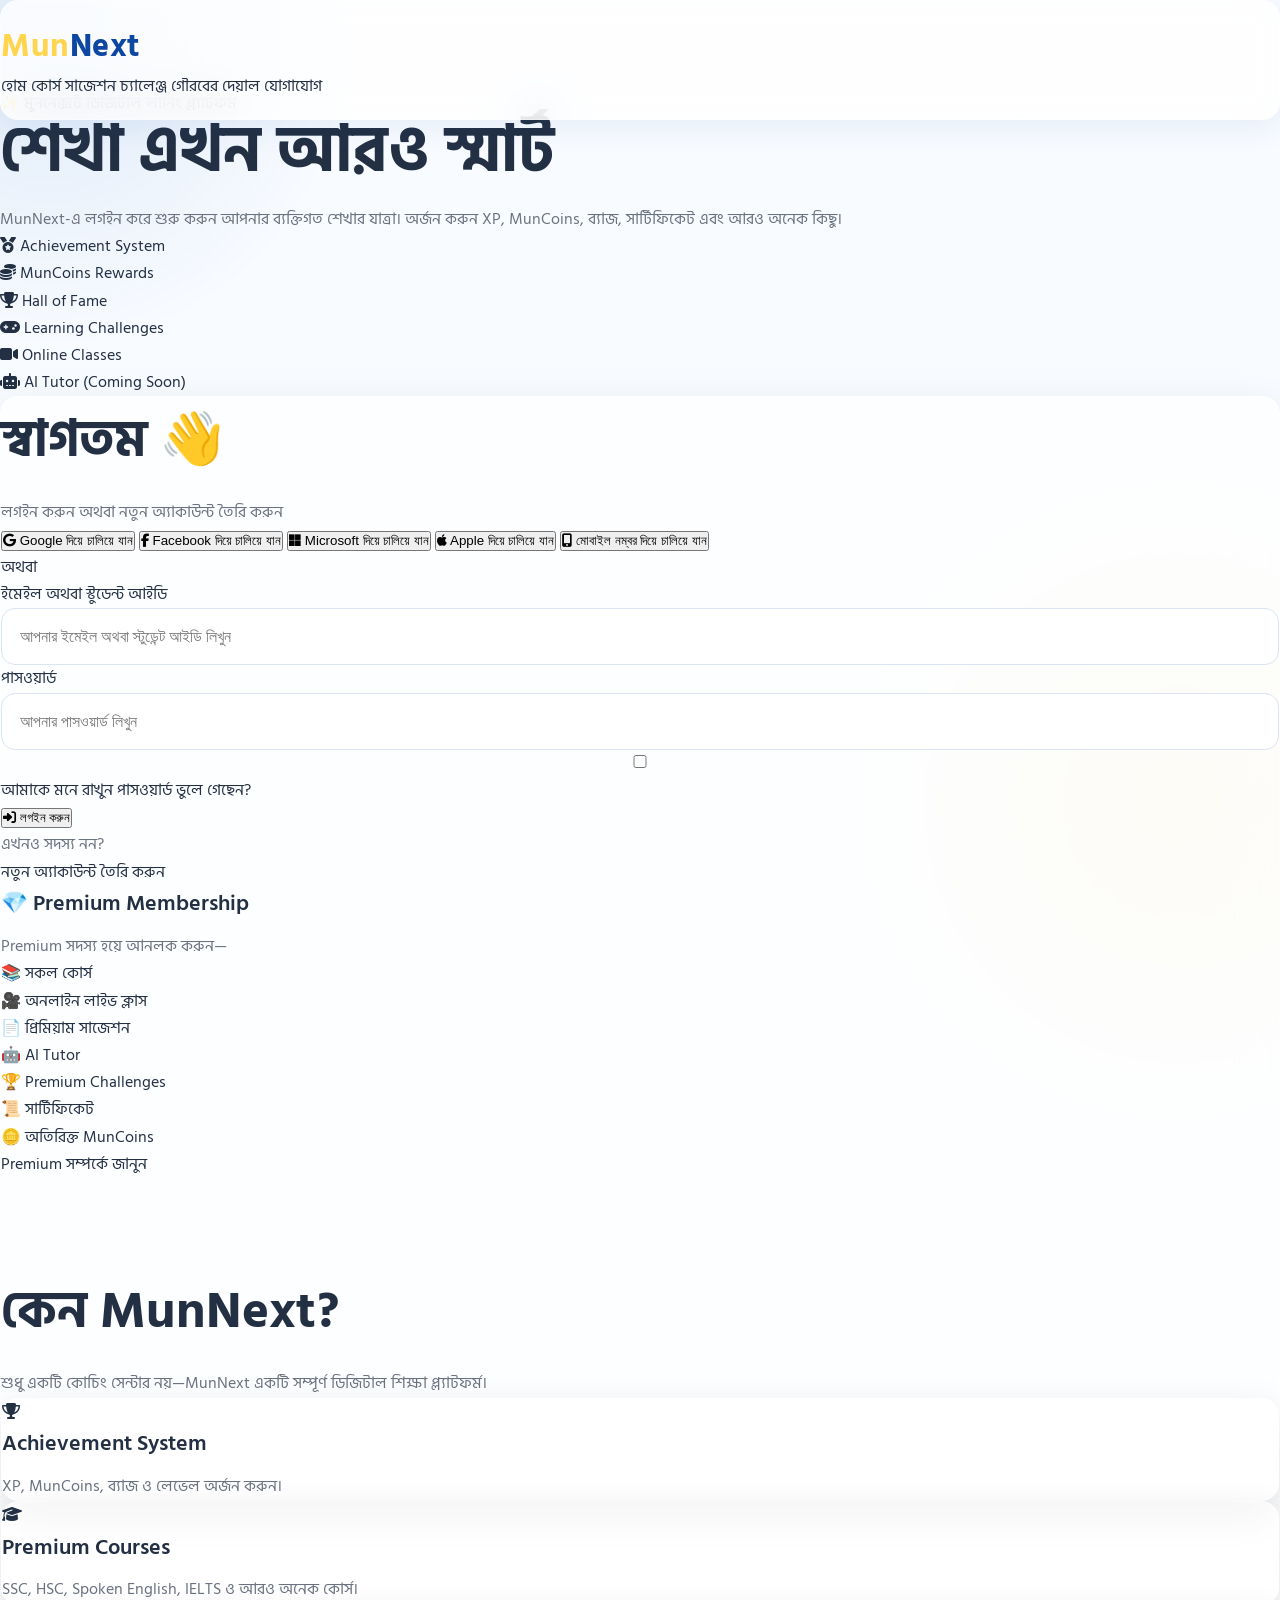
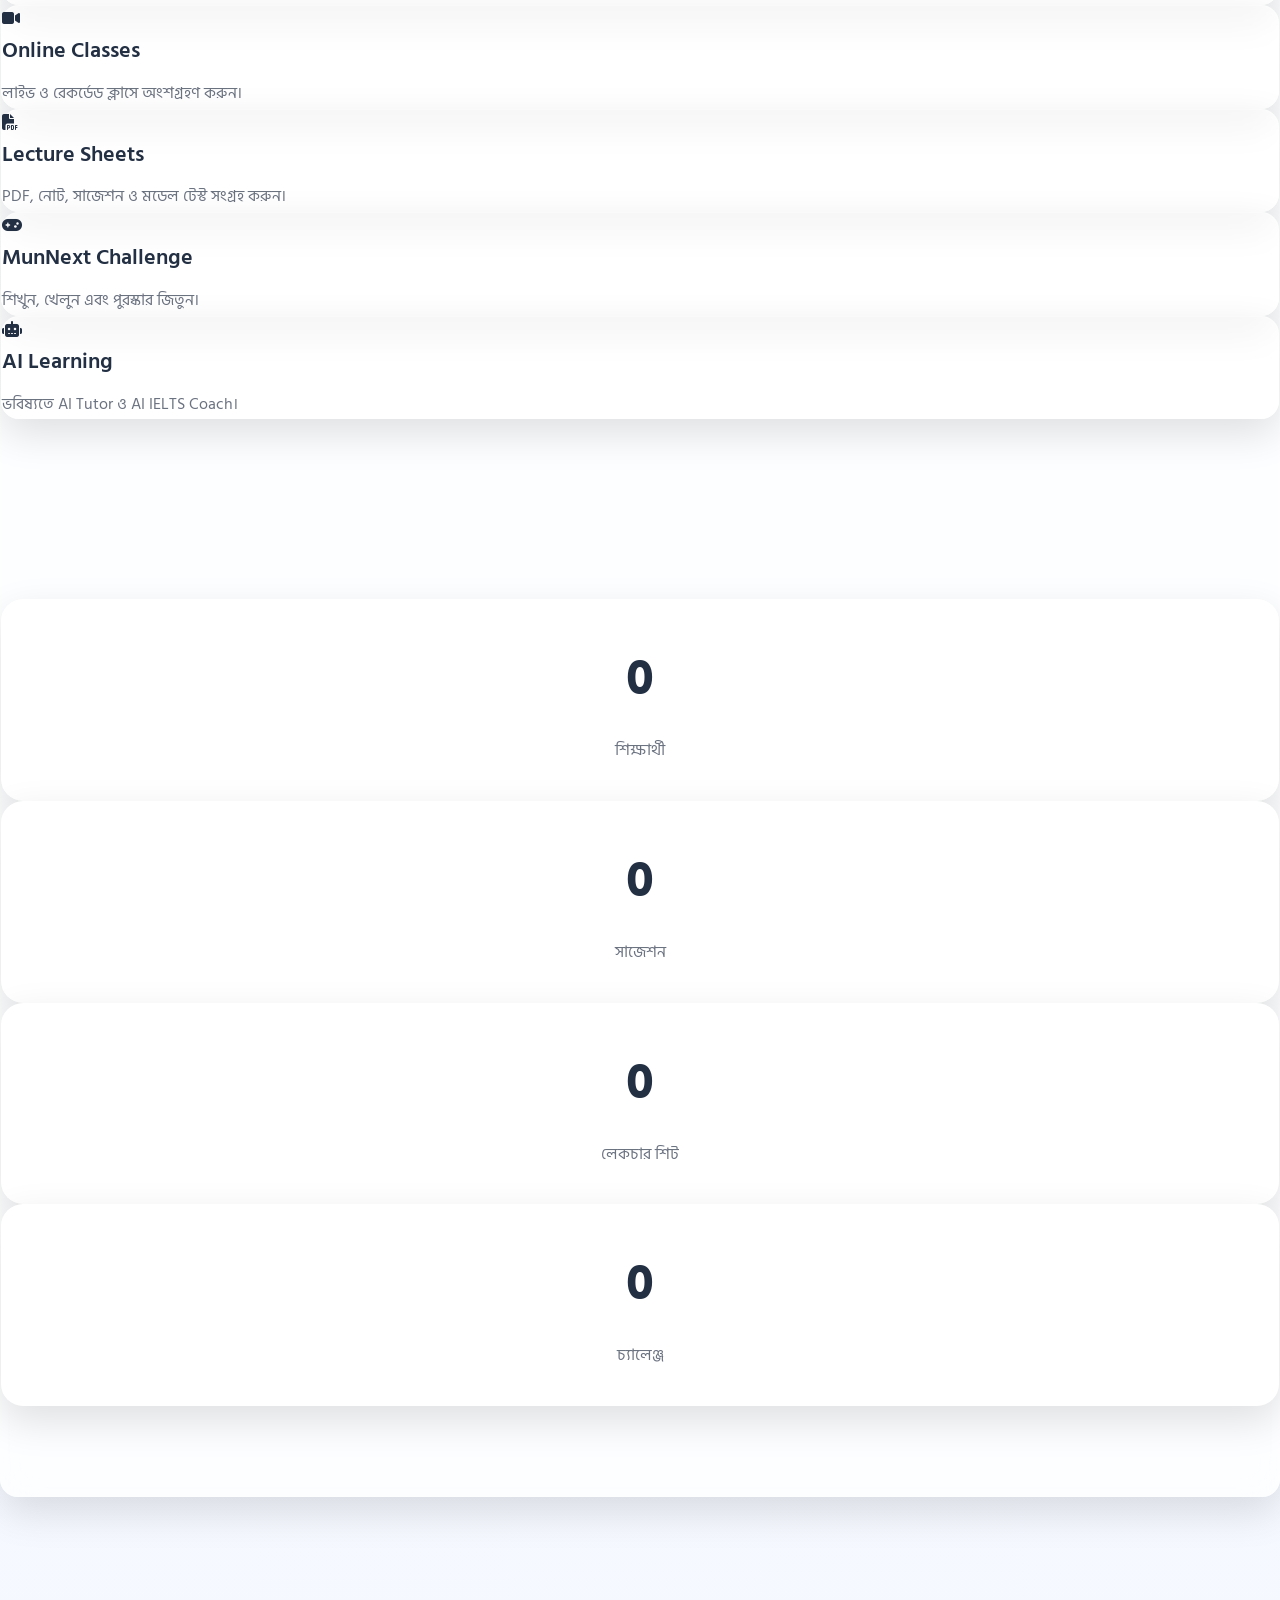
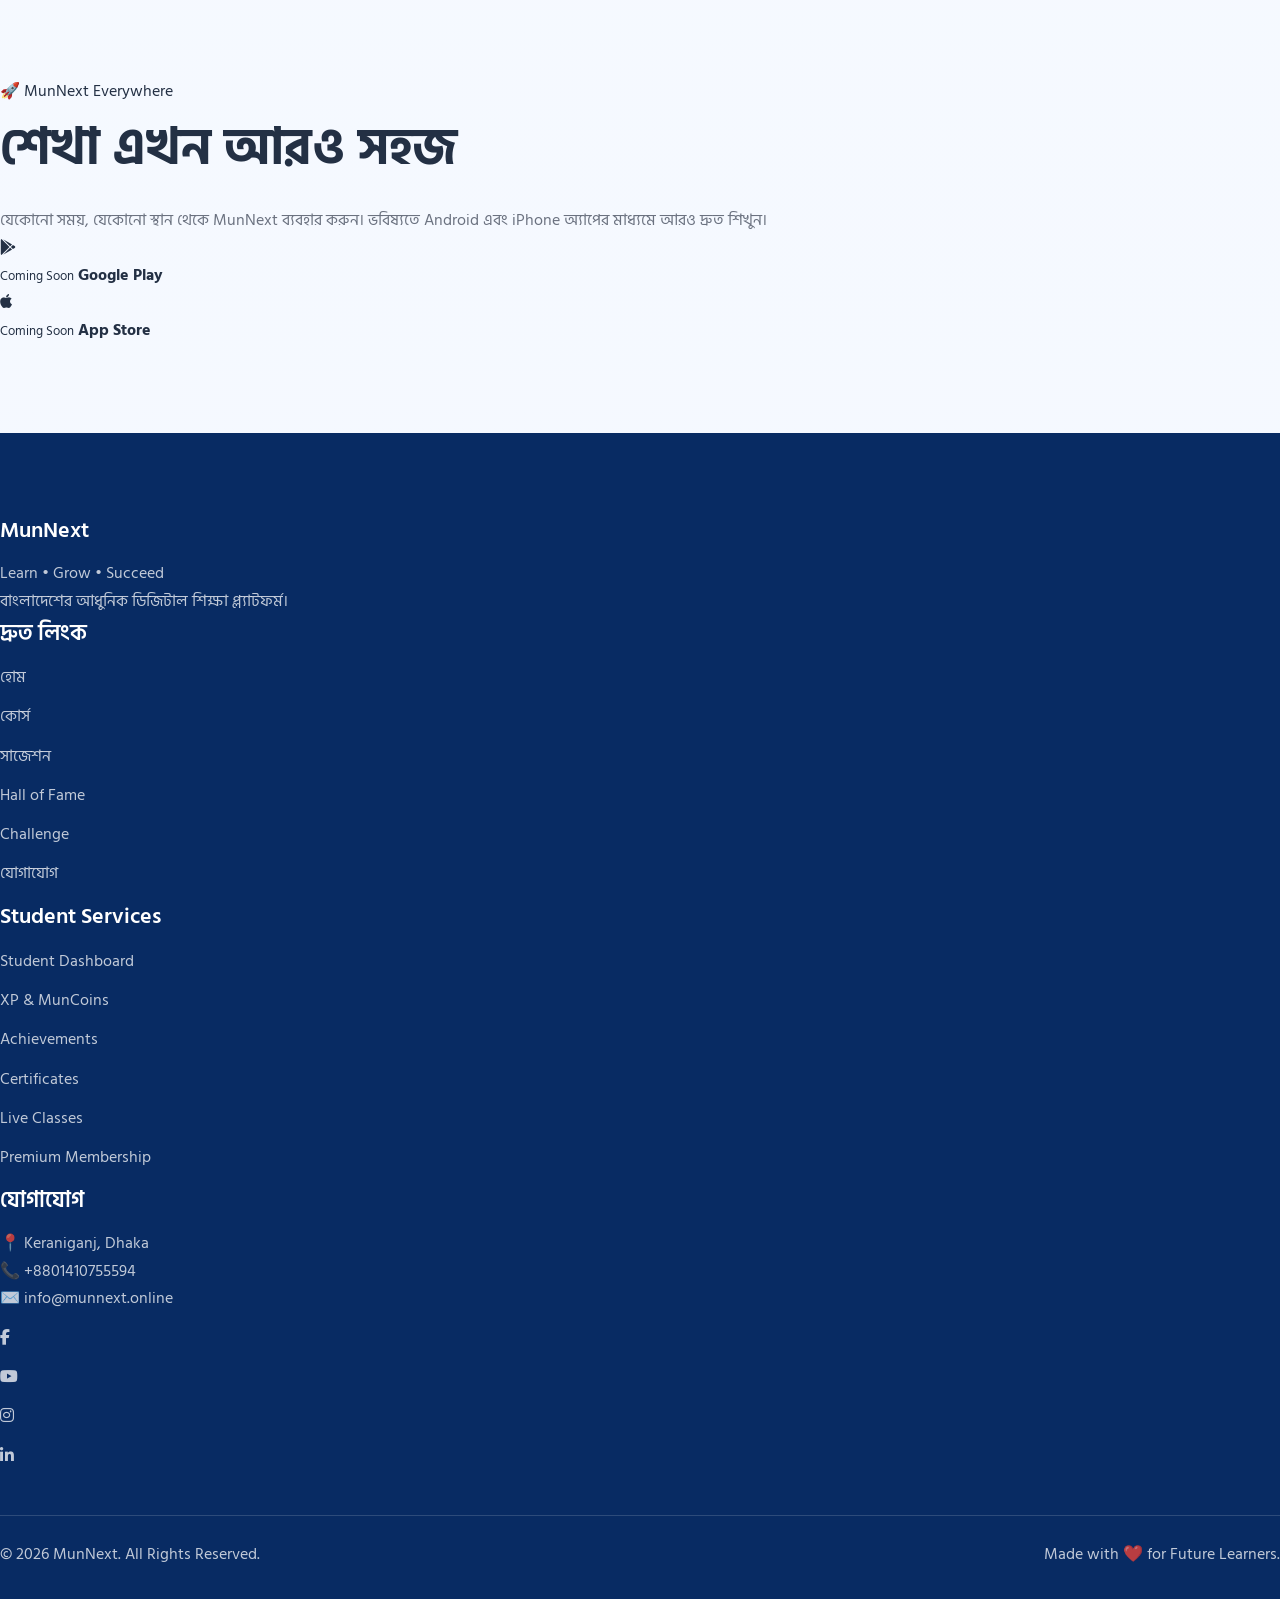
==== commit a284b8ac: "Update login.html" ====
--- a/login.html
+++ b/login.html
@@ -18,6 +18,7 @@
 <link rel="stylesheet" href="css/style.css">
 <link rel="stylesheet" href="css/components.css">
 <link rel="stylesheet" href="css/animations.css">
+<link rel="stylesheet" href="css/login.css">
 
 <link rel="stylesheet"
 href="https://cdnjs.cloudflare.com/ajax/libs/font-awesome/6.7.2/css/all.min.css">
@@ -405,21 +406,12 @@
 
 </section>
 
-<!-- Paste Part 4 Here -->
-
-<section class="download-app">
-...
-</section>
-
-<footer>
-...
-</footer>
+
 
 <script src="js/main.js"></script>
 <script src="js/animations.js"></script>
 <script src="js/auth.js"></script>
-<script src="js/animations.js"></script>
-<script src="js/auth.js"></script>
+
 <!-- ===================================================
                 DOWNLOAD APP SECTION
 =================================================== -->
